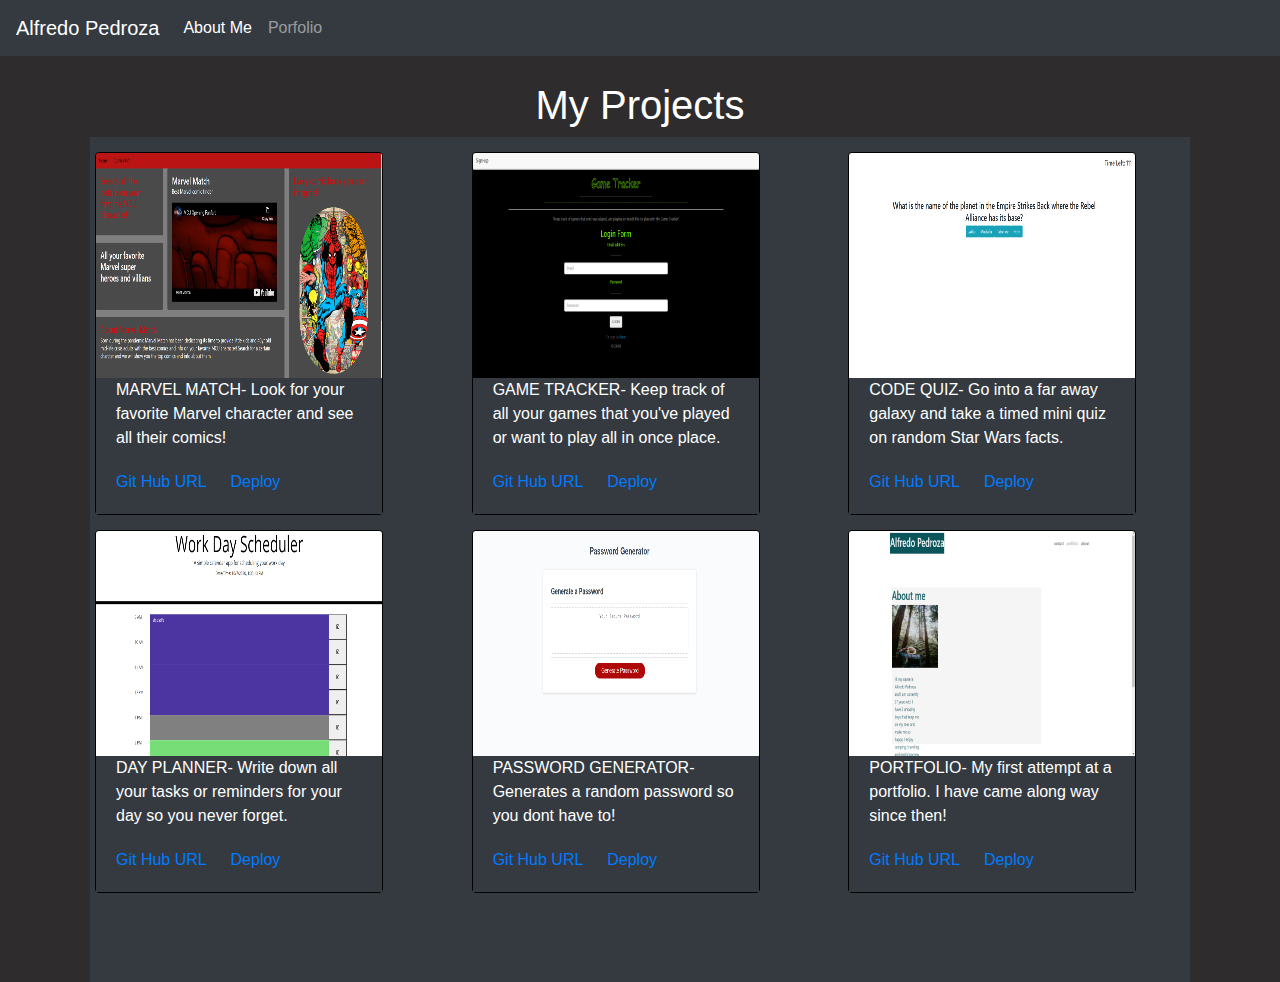
==== portfolio.html @ 25f1e08d "finished" ====
<!DOCTYPE html>
<html lang="en">
  <head>
    <meta charset="utf-8" />
    <meta
      name="viewport"
      content="width=device-width, initial-scale=1, shrink-to-fit=no"
    />
    <link
      rel="stylesheet"
      href="https://stackpath.bootstrapcdn.com/bootstrap/4.5.2/css/bootstrap.min.css"
      integrity="sha384-JcKb8q3iqJ61gNV9KGb8thSsNjpSL0n8PARn9HuZOnIxN0hoP+VmmDGMN5t9UJ0Z"
      crossorigin="anonymous"
    />
    <link rel="stylesheet" type="text/css" href="style.css" media="screen" />

    <title>Portfolio</title>
  </head>
  <body>
    <nav class="navbar navbar-expand-lg navbar-dark bg-dark">
      <a class="navbar-brand" href="#">Alfredo Pedroza</a>
      <button
        class="navbar-toggler"
        type="button"
        data-toggle="collapse"
        data-target="#navbarNav"
        aria-controls="navbarNav"
        aria-expanded="false"
        aria-label="Toggle navigation"
      >
        <span class="navbar-toggler-icon"></span>
      </button>
      <div class="collapse navbar-collapse" id="navbarNav">
        <ul class="navbar-nav">
          <li class="nav-item active">
            <a class="nav-link" href="index.html"
              >About Me <span class="sr-only">(current)</span></a
            >
          </li>
          <li class="nav-item">
            <a class="nav-link" href="portfolio.html">Porfolio</a>
          </li>
        </ul>
      </div>
    </nav>

    <h1>My Projects</h1>

    <div class="container3">
      <div class="row">
        <div class="col col-md-4">
          <div class="card" style="width: 18rem">
            <img
              src="marvelMatch.png"
              class="card-img-top"
              alt="marvel"
              width="150"
              height="225"
            />
            <div class="card-body">
              <p class="card-text">
                MARVEL MATCH- Look for your favorite Marvel 
                character and see all their comics!
              </p>
            </div>
            <div class="card-body">
              <a href="https://github.com/robkellen/Marvel-Search-App" class="card-link">Git Hub URL</a>
              <a href="https://robkellen.github.io/Marvel-Search-App/" class="card-link">Deploy</a>
            </div>
          </div>
        </div>

        <div class="col col-md-4">
          <div class="card" style="width: 18rem">
            <img
              src="gameTracker.png"
              class="card-img-top"
              alt="GameTracker"
              width="150"
              height="225"
            />
            <div class="card-body">
              <p class="card-text">
                GAME TRACKER- Keep track of all your games
                that you've played or want to play all in once
                place.
            </div>
            <div class="card-body">
              <a href="https://github.com/robkellen/GameTracker" class="card-link">Git Hub URL</a>
              <a href="https://glacial-taiga-04215.herokuapp.com/" class="card-link">Deploy</a>
            </div>
          </div>
        </div>

        <div class="col col-md-4">
          <div class="card" style="width: 18rem">
            <img
              src="codeQuiz.png"
              class="card-img-top"
              alt="codeQuiz"
              width="150"
              height="225"
            />
            <div class="card-body">
              <p class="card-text">
                CODE QUIZ- Go into a far away galaxy and take a 
               timed mini quiz on random Star Wars facts.
              </p>
            </div>
            <div class="card-body">
              <a href="https://github.com/aphernandez13/Javaquiz" class="card-link">Git Hub URL</a>
              <a href="https://aphernandez13.github.io/Javaquiz/" class="card-link">Deploy</a>
            </div>
          </div>
        </div>
      </div>
      <div class="row">
        <div class="col col-md-4">
          <div class="card" style="width: 18rem">
            <img
              src="dayPlanner.png"
              class="card-img-top"
              alt="dayPlanner"
              width="150"
              height="225"
            />
            <div class="card-body">
              <p class="card-text">
                DAY PLANNER- Write down all your tasks or 
                reminders for your day so you never forget.
              </p>
            </div>
            <div class="card-body">
              <a href="https://github.com/aphernandez13/schedule" class="card-link">Git Hub URL</a>
              <a href="https://aphernandez13.github.io/schedule/" class="card-link">Deploy</a>
            </div>
          </div>
        </div>

        <div class="col col-md-4">
          <div class="card" style="width: 18rem">
            <img
              src="passwordGenerator.png"
              class="card-img-top"
              alt="passwordGenerator"
              width="150"
              height="225"
            />
            <div class="card-body">
              <p class="card-text">
                PASSWORD GENERATOR- Generates a random password so 
                you dont have to!
              </p>
            </div>
            <div class="card-body">
              <a href="https://github.com/aphernandez13/passwordgen" class="card-link">Git Hub URL</a>
              <a href="https://aphernandez13.github.io/passwordgen/" class="card-link">Deploy</a>
            </div>
          </div>
        </div>

        <div class="col col-md-4">
          <div class="card" style="width: 18rem">
            <img
              src="portfolio.png"
              class="card-img-top"
              alt="porfolio"
              width="150"
              height="225"
            />
            <div class="card-body">
              <p class="card-text">
                PORTFOLIO- My first attempt at a portfolio.
                I have came along way since then!
            
              </p>
            </div>
            <div class="card-body">
              <a href="https://github.com/aphernandez13/about-portfolio" class="card-link">Git Hub URL</a>
              <a href="https://aphernandez13.github.io/about-portfolio/" class="card-link">Deploy</a>
            </div>
          </div>
        </div>
      </div>
    </div>

   
   
   
   
   
   
   
   
   
   
   
   
   
   
   
   
   
   
   
   
   
   
   
   
   
   
   
   
   
   
   
   
    

   
   
   
   
   
   
   
   
   
   
   
   
   
   
   
   
   
    <!-- Optional JavaScript -->
    <!-- jQuery first, then Popper.js, then Bootstrap JS -->
    <script
      src="https://code.jquery.com/jquery-3.5.1.slim.min.js"
      integrity="sha384-DfXdz2htPH0lsSSs5nCTpuj/zy4C+OGpamoFVy38MVBnE+IbbVYUew+OrCXaRkfj"
      crossorigin="anonymous"
    ></script>
    <script
      src="https://cdn.jsdelivr.net/npm/popper.js@1.16.1/dist/umd/popper.min.js"
      integrity="sha384-9/reFTGAW83EW2RDu2S0VKaIzap3H66lZH81PoYlFhbGU+6BZp6G7niu735Sk7lN"
      crossorigin="anonymous"
    ></script>
    <script
      src="https://stackpath.bootstrapcdn.com/bootstrap/4.5.2/js/bootstrap.min.js"
      integrity="sha384-B4gt1jrGC7Jh4AgTPSdUtOBvfO8shuf57BaghqFfPlYxofvL8/KUEfYiJOMMV+rV"
      crossorigin="anonymous"
    ></script>
  </body>
</html>
---- style.css ----
body {
    background-color: rgba(7, 5, 5, 0.842);
   
}

h1 {
    text-align: center;
    margin-top: 25px;
    color: white;
}

h5 {
    text-align: center;
    margin-top: 50px;
}

p {
background-color: #343a40!important;
float: left;
color: white;
border-radius: 5%;

}

.container {
    background-color: #343a40!important;
    margin-top: 50px;
    border-radius: 5%;
    color: white;
    height: 500px;
}

.dropdown {
    align-items: center;

}

.container2 {
    margin-top: 55px;
    display: block;
    margin-left: auto;
    margin-right: auto;
    
}


.container3 {
    background-color: #343a40!important;
    width: 1100px;
    height: 845px;
    margin-left: auto;
    margin-right: auto;
    
}

.card-body {
    background-color: #343a40!important;
    padding-top: 0%;
    
   
}

.card {
    max-height: 400px;
    background-color: #343a40!important;
    border-color: black;
   margin-left: 5px;
   margin-top: 15px;
}

section {
    background-color: #343a40!important;
    float: left;
    color: white;
    border-radius: 5%;
    margin-top: 80px;
    }
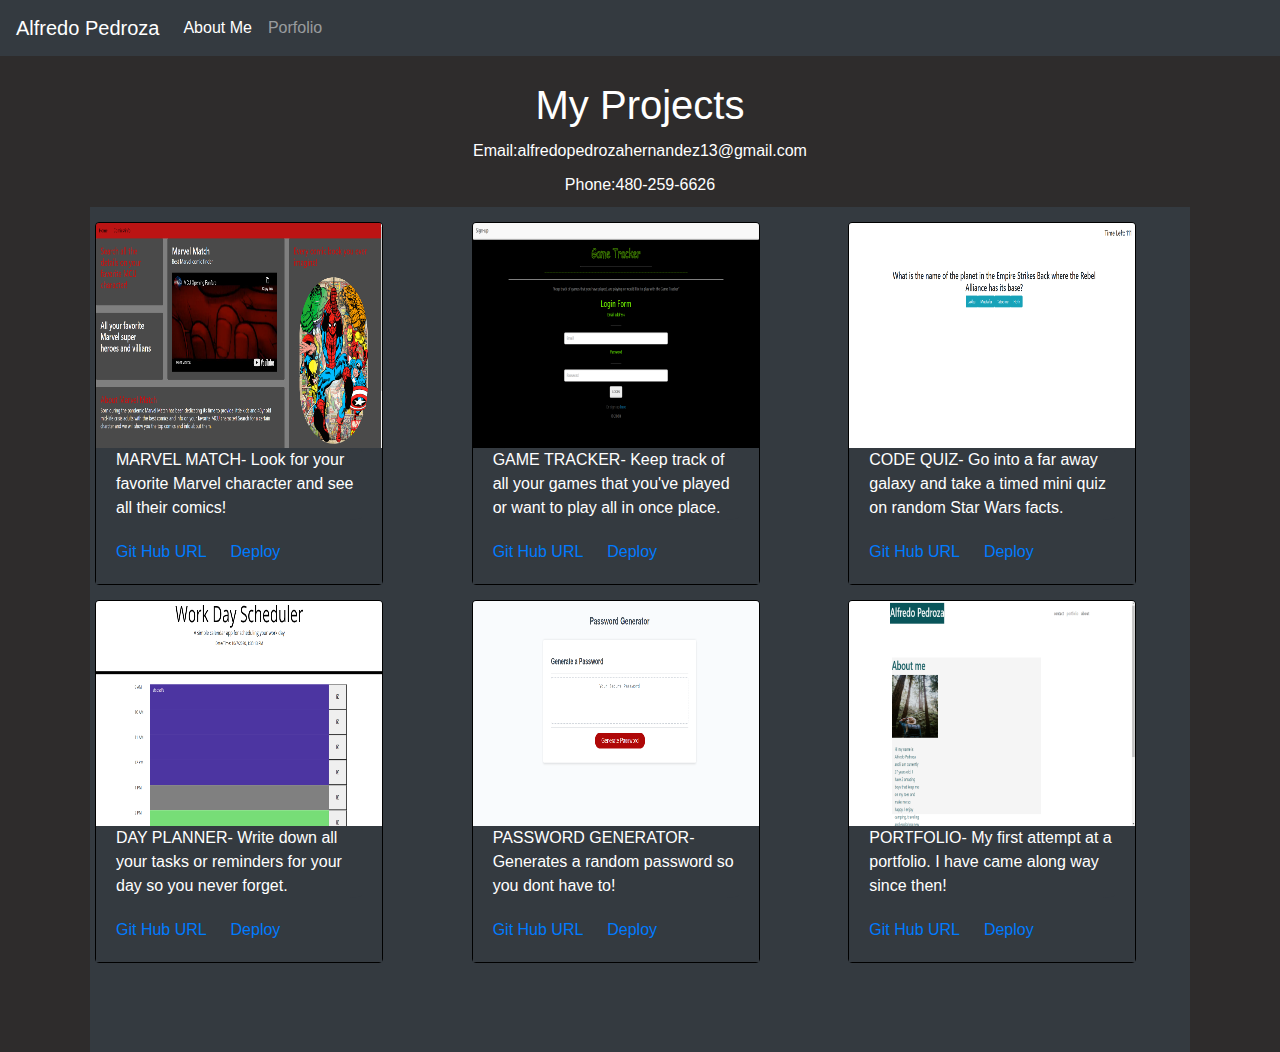
==== commit 310a51d8: "updated links and files" ====
--- a/portfolio.html
+++ b/portfolio.html
@@ -45,6 +45,18 @@
     </nav>
 
     <h1>My Projects</h1>
+    
+    
+    <div class="email">
+     <h10>Email:alfredopedrozahernandez13@gmail.com</h10> 
+    </div>
+    
+    
+    <div class="phone">
+      <h11>Phone:480-259-6626</h11>
+    </div>
+    
+    
 
     <div class="container3">
       <div class="row">
@@ -199,7 +211,7 @@
    
    
    
-   
+    
    
    
    
--- a/style.css
+++ b/style.css
@@ -32,6 +32,7 @@
 
 .dropdown {
     align-items: center;
+    margin-top: auto;
 
 }
 
@@ -74,4 +75,27 @@
     color: white;
     border-radius: 5%;
     margin-top: 80px;
+    }
+
+    h10 {
+        text-align: center;
+        margin-top: 25px;
+        color: white;
+    }
+
+    h11 {
+        text-align: center;
+        margin-top: 25px;
+        color: white;
+    }
+   
+    .email {
+        text-align: center;
+        margin-top: 10px;
+    }
+
+    .phone {
+        text-align: center;
+        margin-top: 10px;
+        margin-bottom: 10px;
     }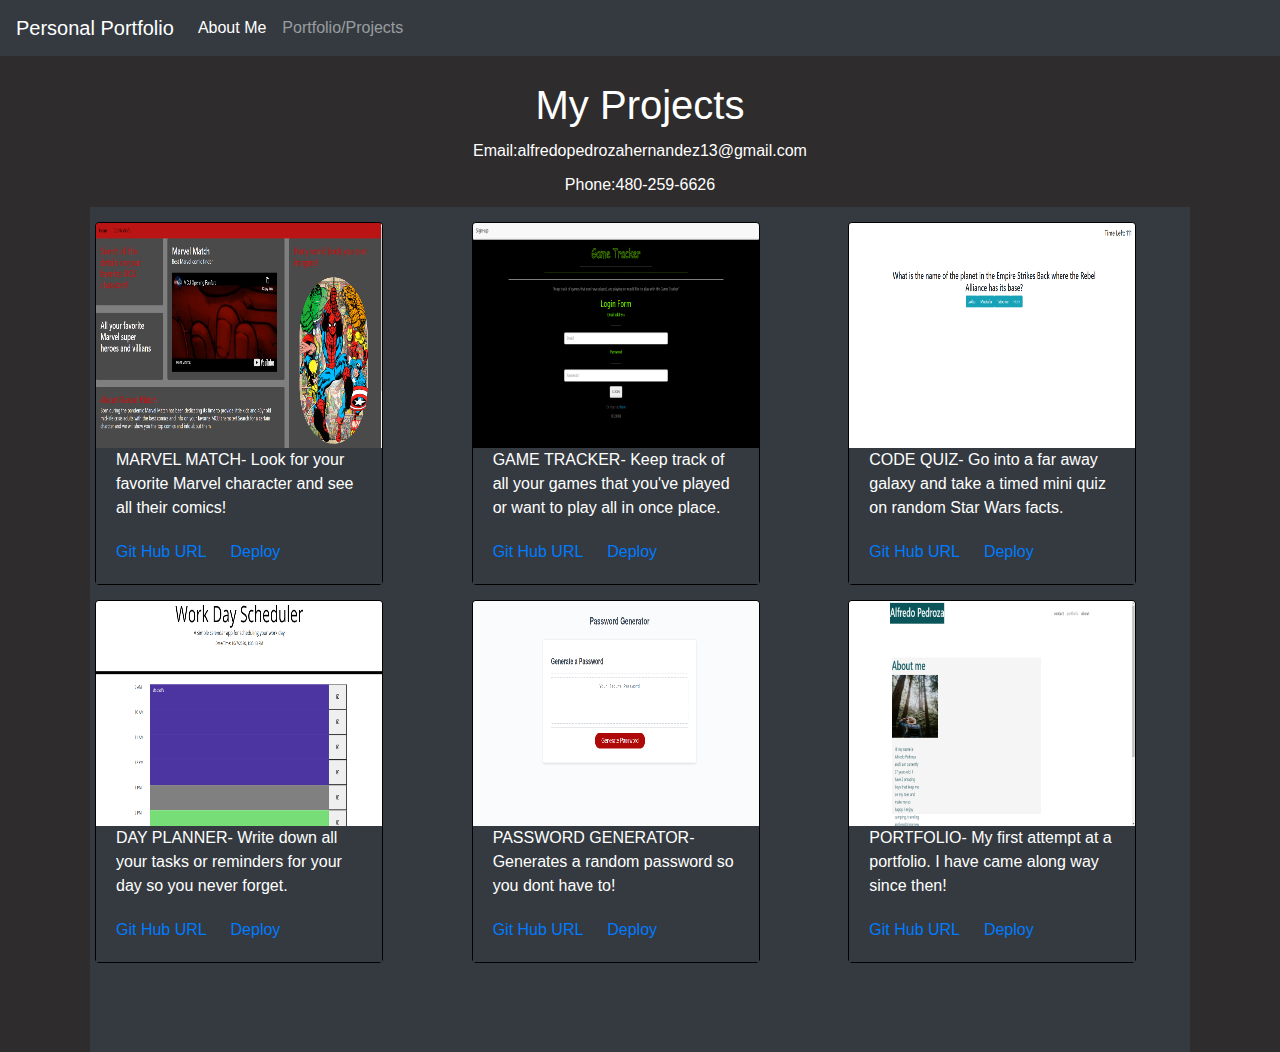
==== commit 5af4b17b: "added navbar stuff" ====
--- a/portfolio.html
+++ b/portfolio.html
@@ -18,7 +18,7 @@
   </head>
   <body>
     <nav class="navbar navbar-expand-lg navbar-dark bg-dark">
-      <a class="navbar-brand" href="#">Alfredo Pedroza</a>
+      <a class="navbar-brand" href="#">Personal Portfolio</a>
       <button
         class="navbar-toggler"
         type="button"
@@ -38,7 +38,7 @@
             >
           </li>
           <li class="nav-item">
-            <a class="nav-link" href="portfolio.html">Porfolio</a>
+            <a class="nav-link" href="portfolio.html">Portfolio/Projects</a>
           </li>
         </ul>
       </div>
--- a/style.css
+++ b/style.css
@@ -77,25 +77,17 @@
     margin-top: 80px;
     }
 
-    h10 {
-        text-align: center;
-        margin-top: 25px;
-        color: white;
-    }
-
-    h11 {
-        text-align: center;
-        margin-top: 25px;
-        color: white;
-    }
+   
    
     .email {
         text-align: center;
         margin-top: 10px;
+        color: white;
     }
 
     .phone {
         text-align: center;
         margin-top: 10px;
         margin-bottom: 10px;
+        color: white;
     }